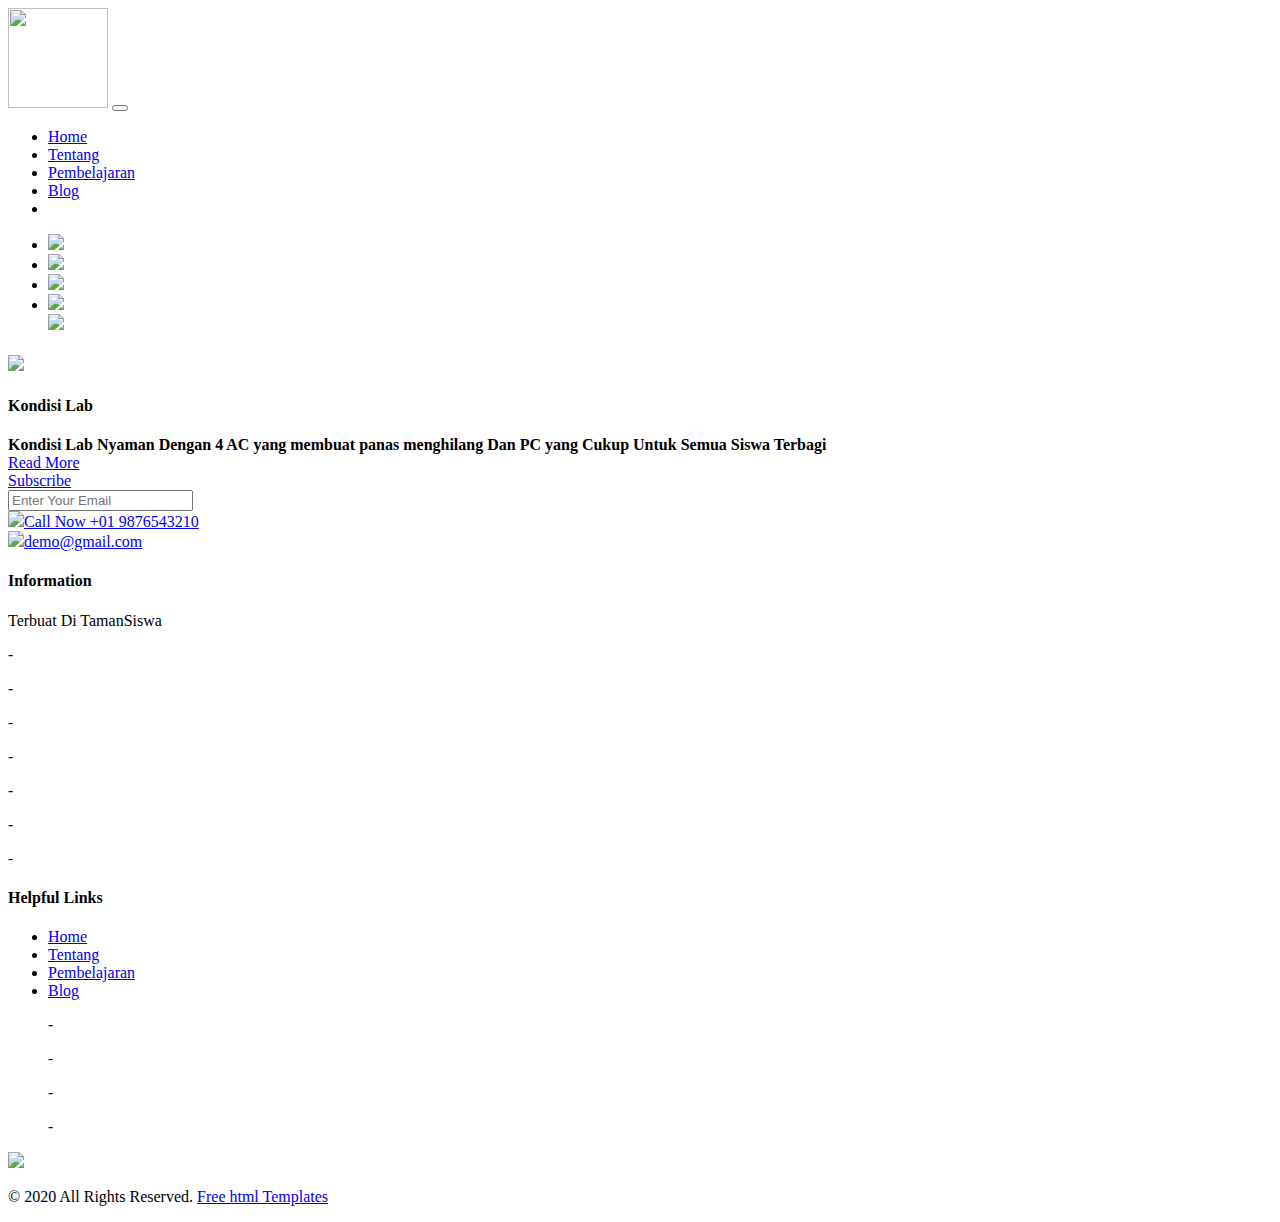
==== blog.html @ 32ee196e "Add files via upload" ====
<!DOCTYPE html>
<html lang="en">
   <head>
      <meta charset="utf-8">
      <meta http-equiv="X-UA-Compatible" content="IE=edge">
      <meta name="viewport" content="width=device-width, initial-scale=1">
      <!-- mobile metas -->
      <meta name="viewport" content="width=device-width, initial-scale=1">
      <meta name="viewport" content="initial-scale=1, maximum-scale=1">
      <!-- site metas -->
      <title>Blog</title>
      <meta name="keywords" content="">
      <meta name="description" content="">
      <meta name="author" content="">
      <!-- owl carousel style -->
      <link rel="stylesheet" type="text/css" href="https://cdnjs.cloudflare.com/ajax/libs/OwlCarousel2/2.0.0-beta.2.4/assets/owl.carousel.min.css" />
      <!-- bootstrap css -->
      <link rel="stylesheet" type="text/css" href="css/bootstrap.min.css">
      <!-- style css -->
      <link rel="stylesheet" type="text/css" href="css/style2.css">
      <!-- Responsive-->
      <link rel="stylesheet" href="css/responsive.css">
      <!-- fevicon -->
      <link rel="icon" href="images/fevicon.png" type="image/gif" />
      <!-- Scrollbar Custom CSS -->
      <link rel="stylesheet" href="css/jquery.mCustomScrollbar.min.css">
      <!-- Tweaks for older IEs-->
      <link rel="stylesheet" href="https://netdna.bootstrapcdn.com/font-awesome/4.0.3/css/font-awesome.css">
      <!-- fonts -->
      <link href="https://fonts.googleapis.com/css?family=Open+Sans:400,700|Poppins:400,700&display=swap" rel="stylesheet">
      <!-- owl stylesheets --> 
      <link rel="stylesheet" href="css/owl.carousel.min.css">
      <link rel="stylesheet" href="css/owl.theme.default.min.css">
      <link rel="stylesheet" href="https://cdnjs.cloudflare.com/ajax/libs/fancybox/2.1.5/jquery.fancybox.min.css" media="screen">
   </head>
   <body>
      <!--header section start -->
      <div class="header_section">
         <div class="header_bg">
            <div class="container">
               <nav class="navbar navbar-expand-lg navbar-light bg-light">
                  <a class="logo" href="index.html"><img src="images/d3ccadd29a3ff686fadb982083ff67b1-removebg-preview.png" width="100" height="100"></a>
                  <button class="navbar-toggler" type="button" data-toggle="collapse" data-target="#navbarSupportedContent" aria-controls="navbarSupportedContent" aria-expanded="false" aria-label="Toggle navigation">
                  <span class="navbar-toggler-icon"></span>
                  </button>
                  <div class="collapse navbar-collapse" id="navbarSupportedContent">
                     <ul class="navbar-nav mr-auto">
                        <li class="nav-item active">
                           <a class="nav-link" href="index.html">Home</a>
                        </li>
                        <li class="nav-item">
                           <a class="nav-link" href="about.html">Tentang</a>
                        </li>
                        <li class="nav-item">
                           <a class="nav-link" href="services.html">Pembelajaran</a>
                        </li>
                        <li class="nav-item">
                           <a class="nav-link" href="blog.html">Blog</a>
                        </li>
                        <li class="nav-item">
                           <a class="nav-link" href="contact.html"></a>
                        </li>
                     </ul>
                     <div class="call_section">
                        <ul>
                           <li><a href="#"><img src="images/fb-icon.png"></a></li>
                           <li><a href="#"><img src="images/twitter-icon.png"></a></li>
                           <li><a href="#"><img src="images/linkedin-icon.png"></a></li>
                           <li><a href="#"><img src="images/instagram-icon.png"></a></li>
                           <div class="donate_bt"><a href="#"><img src="images/search-icon.png"></a></div>
                        </ul>
                     </div>
                  </div>
               </nav>
            </div>
         </div>
      </div>
      <!--header section end -->
      <!-- blog section start -->
      <div class="blog_section layout_padding">
         <div class="container">
            <h1 class="news_taital"></h1>
            <center><b class="news_text"></b></center>
            <div class="blog_section_2">
               <div class="row">
                  <div class="col-md-6">
                     <img src="images/WhatsApp Image 2023-11-02 at 09.23.21 (1).jpeg" class="image_7" style="width:100%">
                  </div>
                  <div class="col-md-6">
                     <div class="news_taital_box">
                        <h4 class="classes_text">Kondisi Lab</h4>
                        <b class="ipsum_text">Kondisi Lab Nyaman Dengan 4 AC yang membuat panas menghilang</b>
                        <b class="ipsum_text">Dan PC yang Cukup Untuk Semua Siswa Terbagi</b>
                     </div>
                  </div>
               </div>
            </div>
            <div class="read_bt"><a href="#">Read More</a></div>
         </div>
      </div>
      <!-- blog section end -->
      <!-- footer section start -->
      <div class="footer_section layout_padding">
         <div class="container">
            <div class="subscribe_bt"><a href="#">Subscribe</a></div>
            <input type="text" class="email_text" placeholder="Enter Your Email" name="Enter Your Email">
            <div class="footer_section_2">
               <div class="row">
                  <div class="col-lg-3 col-md-6 margin_top">
                     <div class="call_text"><a href="#"><img src="images/call-icon1.png"><span class="padding_left_15">Call Now +01 9876543210</span></a></div>
                     <div class="call_text"><a href="#"><img src="images/mail-icon1.png"><span class="padding_left_15">demo@gmail.com</span></a></div>
                  </div>
                  <div class="col-lg-3 col-md-6">
                     <div class="information_main">
                        <h4 class="information_text">Information</h4>
                        <p class="many_text">Terbuat Di TamanSiswa</p>
                        <p>-</p>
                        <p>-</p>
                        <p>-</p>
                        <p>-</p>
                        <p>-</p>
                        <p>-</p>
                        <p>-</p>
                     </div>
                  </div>
                  <div class="col-lg-3 col-md-6">
                     <div class="information_main">
                        <h4 class="information_text">Helpful Links</h4>
                        <div class="footer_menu">
                           <ul>
                              <li><a href="index.html">Home</a></li>
                              <li><a href="about.html">Tentang</a></li>
                              <li><a href="services.html">Pembelajaran</a></li>
                              <li><a href="blog.html">Blog</a></li>
                              <p>-</p>
                              <p>-</p>
                              <p>-</p>
                              <p>-</p>
                           </ul>
                        </div>
                     </div>
                  </div>
                  <div class="col-lg-3 col-md-6">
                     <div class="information_main">
                        <div class="footer_logo"><a href="index.html"><img src="images/d3ccadd29a3ff686fadb982083ff67b1-removebg-preview.png"></a></div>
                     </div>
                  </div>
               </div>
            </div>
         </div>
      </div>
      <!-- footer section end -->
      <!-- copyright section start -->
      <div class="copyright_section">
         <div class="container">
            <p class="copyright_text">© 2020 All Rights Reserved. <a href="https://html.design">Free html  Templates</a></p>
         </div>
      </div>
      <!-- copyright section end -->
      <!-- Javascript files-->
      <script src="js/jquery.min.js"></script>
      <script src="js/popper.min.js"></script>
      <script src="js/bootstrap.bundle.min.js"></script>
      <script src="js/jquery-3.0.0.min.js"></script>
      <script src="js/plugin.js"></script>
      <!-- sidebar -->
      <script src="js/jquery.mCustomScrollbar.concat.min.js"></script>
      <script src="js/custom.js"></script>
      <!-- javascript --> 
      <script src="js/owl.carousel.js"></script>
      <script src="https:cdnjs.cloudflare.com/ajax/libs/fancybox/2.1.5/jquery.fancybox.min.js"></script>
   </body>
</html>
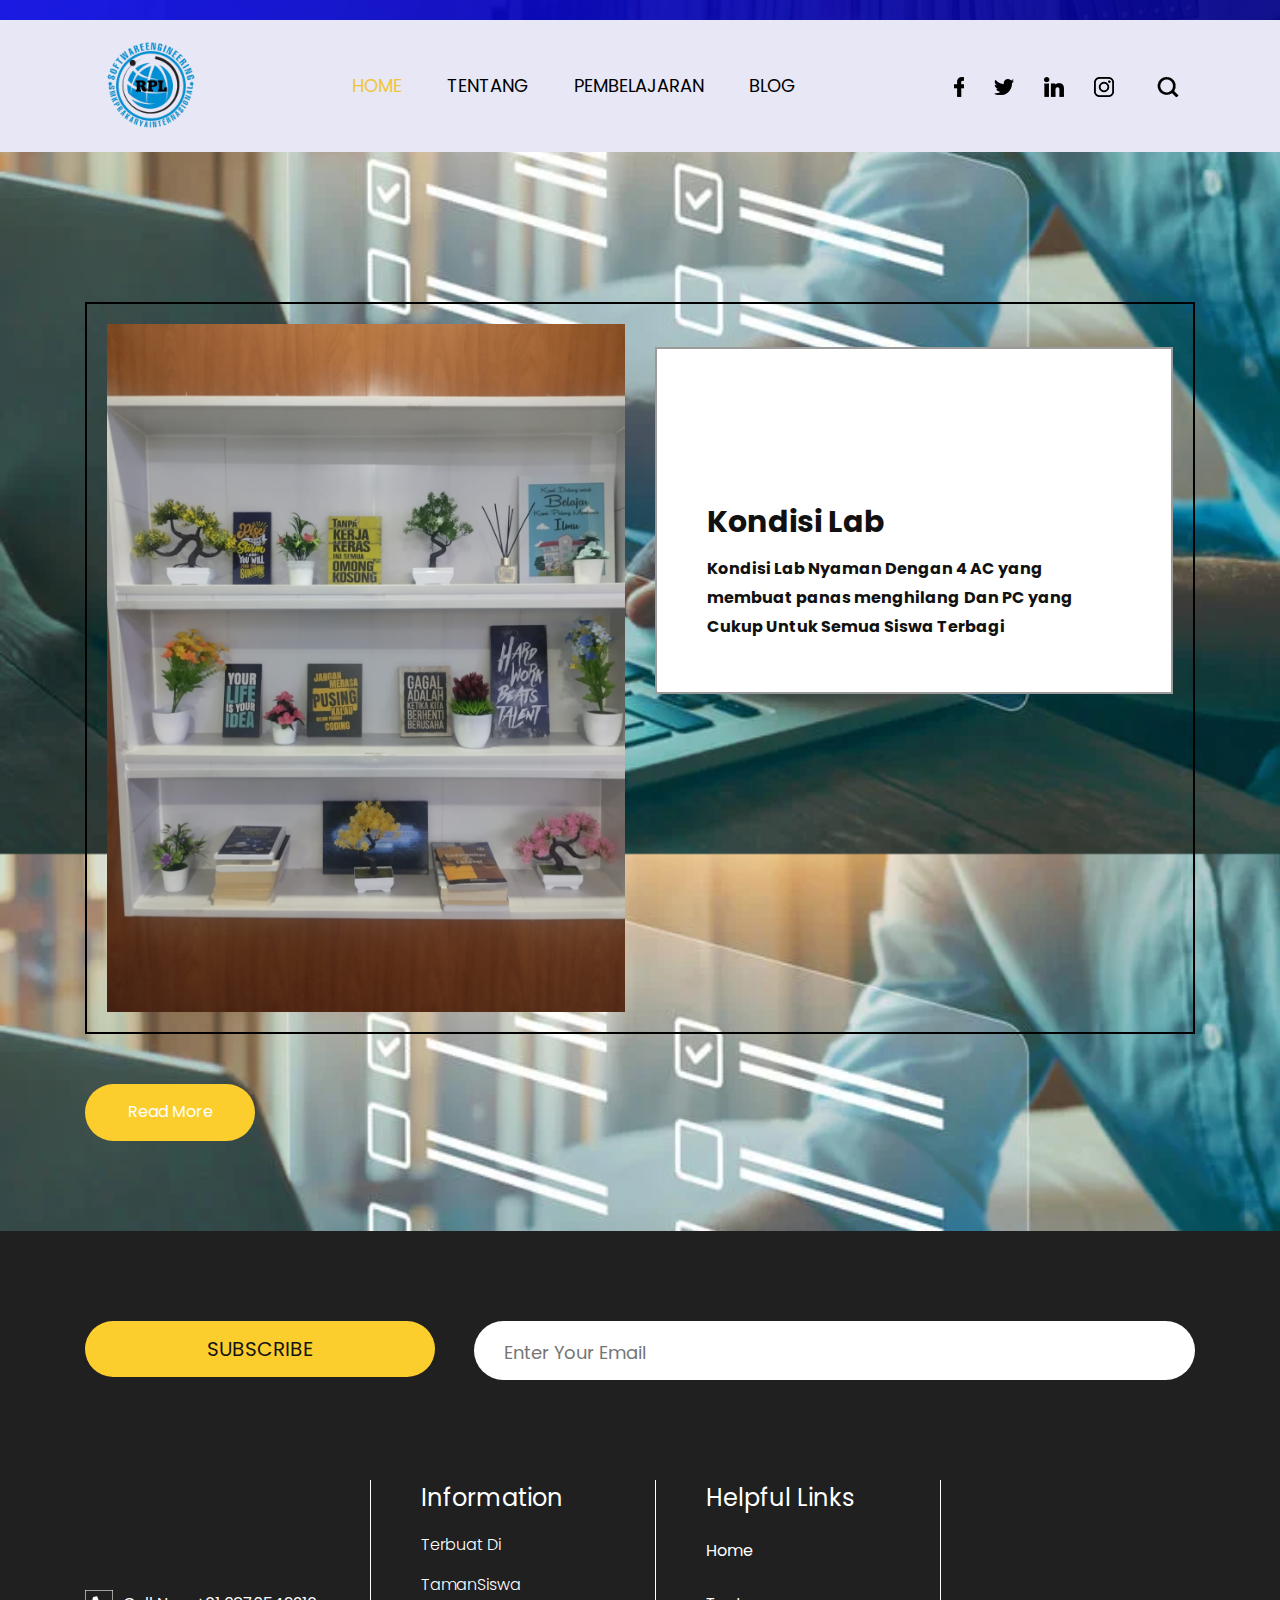
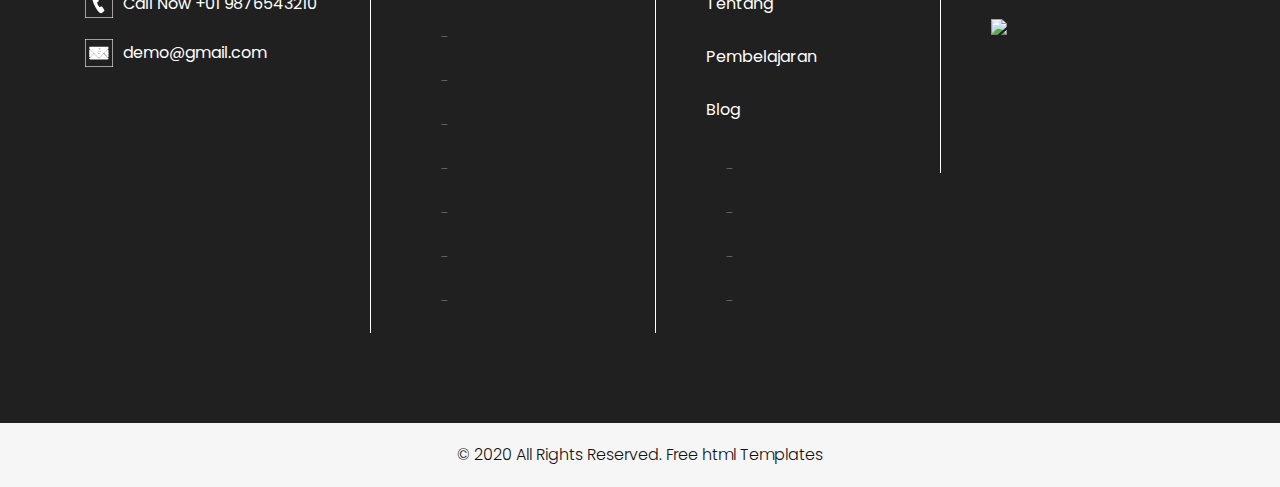
==== commit e5b47f19: "blog.html" ====
--- a/blog.html
+++ b/blog.html
@@ -15,22 +15,22 @@
       <!-- owl carousel style -->
       <link rel="stylesheet" type="text/css" href="https://cdnjs.cloudflare.com/ajax/libs/OwlCarousel2/2.0.0-beta.2.4/assets/owl.carousel.min.css" />
       <!-- bootstrap css -->
-      <link rel="stylesheet" type="text/css" href="css/bootstrap.min.css">
+      <link rel="stylesheet" type="text/css" href="bootstrap.min.css">
       <!-- style css -->
-      <link rel="stylesheet" type="text/css" href="css/style2.css">
+      <link rel="stylesheet" type="text/css" href="style2.css">
       <!-- Responsive-->
-      <link rel="stylesheet" href="css/responsive.css">
+      <link rel="stylesheet" href="responsive.css">
       <!-- fevicon -->
-      <link rel="icon" href="images/fevicon.png" type="image/gif" />
+      <link rel="icon" href="fevicon.png" type="image/gif" />
       <!-- Scrollbar Custom CSS -->
-      <link rel="stylesheet" href="css/jquery.mCustomScrollbar.min.css">
+      <link rel="stylesheet" href="jquery.mCustomScrollbar.min.css">
       <!-- Tweaks for older IEs-->
       <link rel="stylesheet" href="https://netdna.bootstrapcdn.com/font-awesome/4.0.3/css/font-awesome.css">
       <!-- fonts -->
       <link href="https://fonts.googleapis.com/css?family=Open+Sans:400,700|Poppins:400,700&display=swap" rel="stylesheet">
       <!-- owl stylesheets --> 
-      <link rel="stylesheet" href="css/owl.carousel.min.css">
-      <link rel="stylesheet" href="css/owl.theme.default.min.css">
+      <link rel="stylesheet" href="owl.carousel.min.css">
+      <link rel="stylesheet" href="owl.theme.default.min.css">
       <link rel="stylesheet" href="https://cdnjs.cloudflare.com/ajax/libs/fancybox/2.1.5/jquery.fancybox.min.css" media="screen">
    </head>
    <body>
@@ -39,7 +39,7 @@
          <div class="header_bg">
             <div class="container">
                <nav class="navbar navbar-expand-lg navbar-light bg-light">
-                  <a class="logo" href="index.html"><img src="images/d3ccadd29a3ff686fadb982083ff67b1-removebg-preview.png" width="100" height="100"></a>
+                  <a class="logo" href="index.html"><img src="d3ccadd29a3ff686fadb982083ff67b1-removebg-preview.png" width="100" height="100"></a>
                   <button class="navbar-toggler" type="button" data-toggle="collapse" data-target="#navbarSupportedContent" aria-controls="navbarSupportedContent" aria-expanded="false" aria-label="Toggle navigation">
                   <span class="navbar-toggler-icon"></span>
                   </button>
@@ -63,11 +63,11 @@
                      </ul>
                      <div class="call_section">
                         <ul>
-                           <li><a href="#"><img src="images/fb-icon.png"></a></li>
-                           <li><a href="#"><img src="images/twitter-icon.png"></a></li>
-                           <li><a href="#"><img src="images/linkedin-icon.png"></a></li>
-                           <li><a href="#"><img src="images/instagram-icon.png"></a></li>
-                           <div class="donate_bt"><a href="#"><img src="images/search-icon.png"></a></div>
+                           <li><a href="#"><img src="fb-icon.png"></a></li>
+                           <li><a href="#"><img src="twitter-icon.png"></a></li>
+                           <li><a href="#"><img src="linkedin-icon.png"></a></li>
+                           <li><a href="#"><img src="instagram-icon.png"></a></li>
+                           <div class="donate_bt"><a href="#"><img src="search-icon.png"></a></div>
                         </ul>
                      </div>
                   </div>
@@ -84,7 +84,7 @@
             <div class="blog_section_2">
                <div class="row">
                   <div class="col-md-6">
-                     <img src="images/WhatsApp Image 2023-11-02 at 09.23.21 (1).jpeg" class="image_7" style="width:100%">
+                     <img src="WhatsApp Image 2023-11-02 at 09.23.21 (1).jpeg" class="image_7" style="width:100%">
                   </div>
                   <div class="col-md-6">
                      <div class="news_taital_box">
@@ -107,8 +107,8 @@
             <div class="footer_section_2">
                <div class="row">
                   <div class="col-lg-3 col-md-6 margin_top">
-                     <div class="call_text"><a href="#"><img src="images/call-icon1.png"><span class="padding_left_15">Call Now +01 9876543210</span></a></div>
-                     <div class="call_text"><a href="#"><img src="images/mail-icon1.png"><span class="padding_left_15">demo@gmail.com</span></a></div>
+                     <div class="call_text"><a href="#"><img src="call-icon1.png"><span class="padding_left_15">Call Now +01 9876543210</span></a></div>
+                     <div class="call_text"><a href="#"><img src="mail-icon1.png"><span class="padding_left_15">demo@gmail.com</span></a></div>
                   </div>
                   <div class="col-lg-3 col-md-6">
                      <div class="information_main">
@@ -158,16 +158,16 @@
       </div>
       <!-- copyright section end -->
       <!-- Javascript files-->
-      <script src="js/jquery.min.js"></script>
-      <script src="js/popper.min.js"></script>
-      <script src="js/bootstrap.bundle.min.js"></script>
-      <script src="js/jquery-3.0.0.min.js"></script>
-      <script src="js/plugin.js"></script>
+      <script src="jquery.min.js"></script>
+      <script src="popper.min.js"></script>
+      <script src="bootstrap.bundle.min.js"></script>
+      <script src="jquery-3.0.0.min.js"></script>
+      <script src="plugin.js"></script>
       <!-- sidebar -->
-      <script src="js/jquery.mCustomScrollbar.concat.min.js"></script>
-      <script src="js/custom.js"></script>
+      <script src="jquery.mCustomScrollbar.concat.min.js"></script>
+      <script src="custom.js"></script>
       <!-- javascript --> 
-      <script src="js/owl.carousel.js"></script>
+      <script src="owl.carousel.js"></script>
       <script src="https:cdnjs.cloudflare.com/ajax/libs/fancybox/2.1.5/jquery.fancybox.min.js"></script>
    </body>
 </html>
--- a/style2.css
+++ b/style2.css
@@ -0,0 +1,1053 @@
+
+
+/*--------------------------------------------------------------------- File Name: style.css ---------------------------------------------------------------------*/
+
+
+/*--------------------------------------------------------------------- import Fonts ---------------------------------------------------------------------*/
+
+@import url('https://fonts.googleapis.com/css?family=Rajdhani:300,400,500,600,700');
+@import url('https://fonts.googleapis.com/css?family=Poppins:100,100i,200,200i,300,300i,400,400i,500,500i,600,600i,700,700i,800,800i,900,900i');
+@font-face {
+    font-family: "Righteous";
+    src: url("../fonts/Poppins-Black.ttf");
+    src: url("../fonts/Poppins.ttf");
+}
+
+
+/*****---------------------------------------- 1) font-family: 'Rajdhani', sans-serif;
+2) font-family: 'Poppins', sans-serif;
+----------------------------------------*****/
+
+
+/*--------------------------------------------------------------------- import Files ---------------------------------------------------------------------*/
+
+@import url(animate.min.css);
+@import url(normalize.css);
+@import url(icomoon.css);
+@import url(css/font-awesome.min.css);
+@import url(meanmenu.css);
+@import url(owl.carousel.min.css);
+@import url(swiper.min.css);
+@import url(slick.css);
+@import url(jquery.fancybox.min.css);
+@import url(jquery-ui.css);
+@import url(nice-select.css);
+
+/*--------------------------------------------------------------------- skeleton ---------------------------------------------------------------------*/
+
+* {
+    box-sizing: border-box !important;
+    transition: ease all 0.5s;
+}
+
+html {
+    scroll-behavior: smooth;
+}
+
+body {
+    color: #666666;
+    font-size: 14px;
+    font-family: 'Poppins', sans-serif;
+    line-height: 1.80857;
+    font-weight: normal;
+    overflow-x: hidden;
+    background-image: url(rpl-assessment-process.webp);
+    background-size: contain;
+}
+
+a {
+    color: #1f1f1f;
+    text-decoration: none !important;
+    outline: none !important;
+    -webkit-transition: all .3s ease-in-out;
+    -moz-transition: all .3s ease-in-out;
+    -ms-transition: all .3s ease-in-out;
+    -o-transition: all .3s ease-in-out;
+    transition: all .3s ease-in-out;
+}
+
+h1,
+h2,
+h3,
+h4,
+h5,
+h6 {
+    letter-spacing: 0;
+    font-weight: normal;
+    position: relative;
+    padding: 0 0 10px 0;
+    font-weight: normal;
+    line-height: normal;
+    color: #111111;
+    margin: 0
+}
+
+h1 {
+    font-size: 24px
+}
+
+h2 {
+    font-size: 22px
+}
+
+h3 {
+    font-size: 18px
+}
+
+h4 {
+    font-size: 16px
+}
+
+h5 {
+    font-size: 14px
+}
+
+h6 {
+    font-size: 13px
+}
+
+*,
+*::after,
+*::before {
+    -webkit-box-sizing: border-box;
+    -moz-box-sizing: border-box;
+    box-sizing: border-box;
+}
+
+h1 a,
+h2 a,
+h3 a,
+h4 a,
+h5 a,
+h6 a {
+    color: #212121;
+    text-decoration: none!important;
+    opacity: 1
+}
+
+button:focus {
+    outline: none;
+}
+
+ul,
+li,
+ol {
+    margin: 0px;
+    padding: 0px;
+    list-style: none;
+}
+
+p {
+    margin: 20px;
+    font-weight: 300;
+    font-size: 15px;
+    line-height: 24px;
+}
+
+a {
+    color: #222222;
+    text-decoration: none;
+    outline: none !important;
+}
+
+a,
+.btn {
+    text-decoration: none !important;
+    outline: none !important;
+    -webkit-transition: all .3s ease-in-out;
+    -moz-transition: all .3s ease-in-out;
+    -ms-transition: all .3s ease-in-out;
+    -o-transition: all .3s ease-in-out;
+    transition: all .3s ease-in-out;
+}
+
+img {
+    max-width: 100%;
+    height: auto;
+}
+
+:focus {
+    outline: 0;
+}
+
+.paddind_bottom_0 {
+    padding-bottom: 0 !important;
+}
+
+.btn-custom {
+    margin-top: 20px;
+    background-color: transparent !important;
+    border: 2px solid #ddd;
+    padding: 12px 40px;
+    font-size: 16px;
+}
+
+.lead {
+    font-size: 18px;
+    line-height: 30px;
+    color: #767676;
+    margin: 0;
+    padding: 0;
+}
+
+.form-control:focus {
+    border-color: #ffffff !important;
+    box-shadow: 0 0 0 .2rem rgba(255, 255, 255, .25);
+}
+
+.navbar-form input {
+    border: none !important;
+}
+
+.badge {
+    font-weight: 500;
+}
+
+blockquote {
+    margin: 20px 0 20px;
+    padding: 30px;
+}
+
+button {
+    border: 0;
+    margin: 0;
+    padding: 0;
+    cursor: pointer;
+}
+
+.full {
+    float: left;
+    width: 100%;
+}
+
+.layout_padding {
+    padding-top: 90px;
+    padding-bottom: 0px;
+}
+
+.padding_0 {
+    padding: 0px;
+}
+
+/* header section start */
+
+.logo {
+    width: 20%;
+}
+.header_section {
+    width: 100%;
+    float: left;
+    background-image: url(banner-bg.png);
+    height: auto;
+    background-size: 100%;
+    background-repeat: no-repeat;
+    padding-top: 20px;
+}
+
+.header_bg{
+    background-color: #e7e7f6;
+}
+.bg-light {
+    background-color: transparent !important;
+}
+
+.navbar {
+    padding: 1rem 1rem;
+}
+
+.navbar-expand-lg .navbar-nav .nav-link {
+    padding-right: 10px;
+    padding-left: 35px;
+    font-size: 18px;
+    color: #000;
+    text-transform: uppercase;
+}
+
+.navbar-light .navbar-nav .active>.nav-link,
+.navbar-light .navbar-nav .nav-link.active,
+.navbar-light .navbar-nav .nav-link.show,
+.navbar-light .navbar-nav .show>.nav-link {
+    color: #eec53d;
+}
+
+.navbar-light .navbar-nav .nav-link:focus,
+.navbar-light .navbar-nav .nav-link:hover {
+    color: #eec53d;
+}
+
+.call_section {
+    float: left;
+}
+
+.call_section ul {
+    margin: 0px;
+    padding: 0px;
+}
+
+.call_section li {
+    float: left;
+    font-size: 18px;
+    padding: 5px 15px;
+    color: #000;
+}
+
+.call_section li a {
+    color: #000;
+}
+
+.padding_left_15 {
+    padding-left: 10px;
+}
+
+.donate_bt {
+    width: 50px;
+    float: left;
+    font-size: 18px;
+    padding: 5px 0px;
+    color: #fff;
+    text-align: right;
+}
+
+.donate_bt a {
+    color: #fff;
+}
+
+/* header section end */
+
+/* banner section start */
+
+.banner_section {
+    width: 100%;
+    float: left;
+}
+
+.banner_taital_main {
+    width: 100%;
+    float: left;
+}
+
+.banner_taital {
+    width: 100%;
+    float: left;
+    font-size: 50px;
+    color: #f7f7fd;
+    font-weight: bold;
+}
+.banner_text {
+    width: 100%;
+    float: left;
+    font-size: 16px;
+    color: #f7f7fd;
+    margin: 0px;
+}
+
+.btn_main {
+    width: 100%;
+    float: left;
+    padding-top: 40px;
+}
+
+.about_bt {
+    width: 170px;
+    float: left;
+}
+
+.about_bt a {
+    width: 100%;
+    float: left;
+    font-size: 18px;
+    color: #030101;
+    background-color: #ffffff;
+    text-align: center;
+    padding: 10px 0px;
+    border-radius: 40px;
+}
+
+.about_bt a:hover {
+    color: #000;
+    background-color: #fcce2d;
+}
+.about_bt.active a {
+    color: #000;
+    background-color: #fcce2d;
+}
+
+.quote_bt {
+    width: 170px;
+    float: left;
+    margin-left: 15px;
+}
+
+.quote_bt a {
+    width: 100%;
+    float: left;
+    font-size: 18px;
+    color: #ffffff;
+    background-color: #191919;
+    text-align: center;
+    padding: 10px 0px;
+    border-radius: 40px;
+}
+
+.quote_bt a:hover {
+    color: #030101;
+    background-color: #fcce2d;
+}
+
+#my_slider a.carousel-control-prev {
+    position: absolute;
+    left: 20px;
+    top: 20%;
+    background-color: #fff;
+    color: #000;
+}
+
+#my_slider a.carousel-control-next {
+    position: absolute;
+    right: 20px;
+    top: 20%;
+}
+#my_slider .carousel-control-prev,
+#my_slider .carousel-control-next {
+    width: 65px;
+    height: 65px;
+    background: #fff;
+    opacity: 1;
+    font-size: 30px;
+    color: #000;
+    border-radius: 100%;
+}
+
+#my_slider .carousel-control-prev:hover,
+#my_slider .carousel-control-next:hover,
+#my_slider .carousel-control-prev:focus,
+#my_slider .carousel-control-next:focus {
+    background: #fff;
+    color: #000;
+}
+
+
+/* banner section end */
+
+
+
+/* services section start */
+
+.services_section {
+    width: 100%;
+    float: left;
+}
+.services_section_2 {
+    width: 100%;
+    float: left;
+}
+.services_taital{
+    width: 100%;
+    float: left;
+    font-size: 40px;
+    color: #170e09;
+    text-align: center;
+    font-weight: bold;
+}
+.services_taital::after {
+    content: '';
+    position: relative;
+    width: 40px;
+    height: 17px;
+    background-color: #fcce2d;
+    left: 0px;
+    right: 0px;
+    margin: 0 auto;
+    display: block;
+    border-radius: 10px;
+}
+
+
+.gallery_main {
+    width: 100%;
+    float: left;
+}
+
+.image_main {
+    width: 100%;
+    position: relative;
+    margin-top: 30px;
+}
+
+.image_8 {
+    opacity: 1;
+    display: block;
+    width: 100%;
+    height: auto;
+    transition: .5s ease;
+    backface-visibility: hidden;
+}
+
+.text_main {
+    transition: .5s ease;
+    opacity: 0;
+    position: absolute;
+    top: 50%;
+    left: 50%;
+    transform: translate(-50%, -50%);
+    -ms-transform: translate(-50%, -50%);
+    text-align: center;
+    z-index: 5;
+}
+
+.image_main:hover .image_8 {
+    opacity: 0px;
+}
+
+.image_main:hover .text_main {
+    opacity: 5;
+}
+.image_main:hover .seemore_text {
+    color: #ffffff;
+}
+
+.seemore_text {
+    width: 100%;
+    float: left;
+    text-align: center;
+    font-size: 20px;
+    color: #ffffff;
+    font-weight: 500;
+}
+
+.image_main::after {
+    content: '';
+    position: absolute;
+    width: 100%;
+    height: 100%;
+    background-color: rgba(0, 0, 0, 0.6);
+    left: 0px;
+    right: 0px;
+    margin: 0 auto;
+    top: 0px;
+    display: none;
+}
+
+.image_main:hover::after {
+    content: '';
+    position: absolute;
+    width: 100%;
+    height: 100%;
+    background-color: rgba(0, 0, 0, 0.6);
+    left: 0px;
+    right: 0px;
+    margin: 0 auto;
+    top: 0px;
+    display: block;
+}
+
+/* services section end */
+
+/* news section start */
+
+.news_section{
+    width: 100%;
+    float: left;
+}
+
+.news_taital{
+    width: 100%;
+    font-size: 40px;
+    font-weight: bold;
+    text-align: center;
+    color: #1d1d1d;
+}
+.news_text{
+    width: 100%;
+    font-size: 16px;
+    text-align: center;
+    margin: 0px;
+    color: #0e0e0e;
+    font-family: 'Open Sans', sans-serif;
+}
+
+.news_section_2{
+    width: 100%;
+    float: left;
+    padding-top: 90px;
+}
+
+.news_taital_box {
+    width: 100%;
+    background-color: white;
+    border: 2px solid #9a9a9a;
+    padding: 50px;
+    margin-top: 23px;
+}
+
+.date_text{
+    width: 100%;
+    font-size: 14px;
+    color: #a6a6a6;
+    margin: 0px;
+}
+
+.make_text {
+    width: 100%;
+    font-size: 22px;
+    color: #131313;
+    padding-top: 10px;
+    font-weight: 600;
+}
+
+.lorem_text{
+    width: 100%;
+    font-size: 16px;
+    color: #7d7d7d;
+    margin: 0px;
+}
+
+.post_text {
+    width: 100%;
+    font-size: 14px;
+    color: #b4b4b4;
+    margin: 0px;
+    padding-top: 15px;
+    position: relative;
+}
+.plus_text {
+    width: 50px;
+    height: 50px;
+    background-color: #fcce2d;
+    color: #ffffff;
+    font-size: 24px;
+    display: flex;
+    justify-content: center;
+    align-items: center;
+    text-align: center;
+    border-radius: 100%;
+    padding: 28px;
+    position: absolute;
+    bottom: 150px;
+    left: -10px;
+}
+
+
+.image_6{
+    width: 100%;
+    float: left;
+}
+
+/* news section end */
+
+/* blog section start */
+
+.blog_section {
+    width: 100%;
+    float: left;
+    padding-bottom: 90px;
+}
+
+.blog_section_2{
+    width: 100%;
+    border: 2px solid #000;
+    padding: 20px;
+    margin-top: 50px;
+}
+
+.classes_text {
+    width: 100%;
+    font-size: 30px;
+    color: #111111;
+    padding-top: 10px;
+    font-weight: bold;
+    padding-top: 100px;
+}
+
+.ipsum_text{
+    width: 100%;
+    font-size: 16px;
+    color: #111111;
+    margin: 0px;
+}
+
+.image_7{
+    width: 100%;
+}
+
+.read_bt{
+    width: 170px;
+    float: left;
+    margin-top: 50px;
+}
+.read_bt a {
+    width: 100%;
+    float: left;
+    font-size: 16px;
+    color: #ffffff;
+    background-color: #fcce2d;
+    text-align: center;
+    padding: 14px;
+    border-radius: 40px;
+}
+.read_bt a:hover{
+    color: #ffffff;
+    background-color: #000;
+}
+
+/* client section start */
+
+.client_section{
+    width: 100%;
+    float: left;
+    background-color: #111111;
+    height: auto;
+    padding: 90px;
+}
+
+.client_taital{
+    width: 100%;
+    font-size: 40px;
+    font-weight: bold;
+    text-align: center;
+    color: #ffffff;
+}
+
+.client_taital::after {
+    content: '';
+    position: relative;
+    width: 150px;
+    height: 2px;
+    background-color: #f7f6f6;
+    left: 0px;
+    right: 0px;
+    margin: 0 auto;
+    display: block;
+}
+
+.client_section_2 {
+    width: 80%;
+    margin: 0 auto;
+    padding: 10px;
+    margin-top: 30px;
+    display: flex;
+}
+
+.client_left{
+    width: 30%;
+    padding: 50px 0px 0px 40px;
+}
+
+.client_right {
+    width: 70%;
+    padding: 110px 0px 0px 40px;
+}
+
+.client_img {
+    width: 100%;
+}
+.client_text {
+    width: 100%;
+    float: left;
+    font-size: 16px;
+    color: #ffffff;
+    margin: 0px;
+    padding-top: 20px;
+    font-family: 'Open Sans', sans-serif;
+}
+.client_name {
+    width: 100%;
+    float: left;
+    font-size: 30px;
+    color: #ffffff;
+    padding-top: 20px;
+}
+
+
+
+
+
+
+
+
+
+
+
+#main_slider a.carousel-control-prev {
+    position: absolute;
+    left: 0px;
+    top: 60%;
+}
+
+#main_slider a.carousel-control-next {
+    position: absolute;
+    right: 0px;
+    top: 60%;
+}
+
+#main_slider .carousel-control-prev,
+#main_slider .carousel-control-next {
+    width: 65px;
+    height: 65px;
+    background: #ffffff;
+    opacity: 1;
+    font-size: 30px;
+    color: #000;
+    border-radius: 100%;
+}
+
+#main_slider .carousel-control-prev:hover,
+#main_slider .carousel-control-next:hover,
+#main_slider .carousel-control-prev:focus,
+#main_slider .carousel-control-next:focus {
+    background: #fcce2d;
+    color: #fff;
+}
+
+/* client section end */
+
+
+/* newsletter section start */
+
+.newsletter_section{
+    width: 100%;
+    float: left;
+}
+
+.newsletter_main{
+    width: 100%;
+    display: flex;
+}
+
+.newsletter_taital {
+    width: 100%;
+    float: left;
+    font-size: 40px;
+    color: #111111;
+    font-weight: bold;
+    padding: 0px;
+}
+
+.get_quote_bt {
+    width: 370px;
+    float: right;
+    margin-top: 30px;
+}
+.get_quote_bt a {
+    width: 100%;
+    float: left;
+    font-size: 16px;
+    color: #ffffff;
+    background-color: #111111;
+    text-align: center;
+    padding: 14px;
+    border-radius: 40px;
+}
+.get_quote_bt a:hover {
+    color: #ffffff;
+    background-color: #fcce2d;
+}
+.dolor_text{
+    width: 100%;
+    float: left;
+    font-size: 16px;
+    color: #2c2c2c;
+    margin: 0px;
+    padding-top: 20px;
+    font-family: 'Open Sans', sans-serif;
+}
+
+/* newsletter section end */
+
+/* contact section start */
+
+.contact_section {
+    width: 100%;
+    float: left;
+}
+
+.contact_img {
+    width: 100%;
+    float: left;
+    background-image: url(../images/1282982.jpg);
+    height: 518.5px;
+    background-size: 100%;
+    padding: 100px 100px;
+}
+
+.padding_left0{
+    padding-left: 0px;
+}
+
+.contact_taital {
+    width: 37%;
+    float: right;
+    font-size: 40px;
+    color: #fff;
+    font-weight: bold;
+    text-align: center;
+    margin-right: 60px;
+}
+
+.map_main {
+    width: 100%;
+    float: left;
+    padding-top: 80px;
+}
+
+/* contact section end */
+
+/* footer section start */
+
+.footer_section {
+    width: 100%;
+    float: left;
+    background-color: #202020;
+    height: auto;
+    padding-bottom: 90px;
+}
+
+.mail_section {
+    width: 100%;
+    float: left;
+}
+
+.email_text {
+    width: 65%;
+    float: right;
+    font-size: 18px;
+    color: #363636;
+    background-color: #ffffff !important;
+    border: 0px;
+    padding: 16px 20px 10px 30px;
+    height: auto;
+    border-radius: 40px;
+}
+
+
+.subscribe_bt {
+    width: 350px;
+    float: left;
+}
+
+.subscribe_bt a {
+    width: 100%;
+    float: left;
+    font-size: 20px;
+    color: #151515;
+    text-align: center;
+    background-color: #fcce2d;
+    padding: 10px 0px;
+    text-transform: uppercase;
+    border-radius: 40px;
+}
+.subscribe_bt a:hover {
+    color: #000;
+    background-color: #ffffff;
+}
+
+
+.margin_top{
+    margin-top: 90px;
+}
+
+.call_text {
+    width: 100%;
+    float: left;
+    font-size: 16px;
+    color: #ffffff;
+    padding-top: 20px;
+}
+
+.call_text a {
+    color: #ffffff;
+}
+.call_text a:hover {
+    color: #fcce2d;
+}
+
+
+.footer_section_2 {
+    width: 100%;
+    float: left;
+    margin-top: 100px;
+}
+
+.footer_logo {
+    width: 100%;
+    float: left;
+    padding: 134px 0px;
+}
+
+.footer_menu {
+    width: 100%;
+    float: left;
+}
+
+.footer_menu ul {
+    margin: 0px;
+    padding: 0px;
+}
+
+.footer_menu li {
+    font-size: 16px;
+    color: #ffffff;
+    padding: 12px 0px;
+}
+
+.footer_menu li a{
+    color: #ffffff;
+}
+.footer_menu li a:hover{
+    color: #fcce2d;
+}
+
+.information_text {
+    width: 100%;
+    float: left;
+    font-size: 24px;
+    color: #fff;
+}
+
+.many_text {
+    width: 87%;
+    float: left;
+    font-size: 16px;
+    color: #fff;
+    margin-left: 0px;
+    line-height: 40px;
+    margin-top: 0px;
+}
+
+.information_main {
+    width: 100%;
+    float: left;
+    border-left: 1px solid #ffffff;
+    padding-left: 50px;
+}
+/* footer section end */
+
+
+.copyright_section {
+    width: 100%;
+    float: left;
+    background-color: #f7f6f6;
+    height: auto;
+}
+
+.copyright_text {
+    width: 100%;
+    float: left;
+    font-size: 16px;
+    margin-left: 0px;
+    color: #131313;
+    text-align: center;
+}
+
+.copyright_text a {
+    color: #131313;
+}
+
+.copyright_text a:hover {
+    color: #fcce2d;
+}
+
+.margin_top_90 {
+    margin-top: 90px;
+}
+
--- a/responsive.css
+++ b/responsive.css
@@ -0,0 +1,617 @@
+
+
+/*--------------------------------------------------------------------- File Name: responsive.css ---------------------------------------------------------------------*/
+
+
+/*------------------------------------------------------------------- 991px x 768px ---------------------------------------------------------------------*/
+
+@media only screen and (min-width: 768px) and (max-width: 991px) {
+    .header-search {
+        padding: 15px 0px;
+    }
+}
+
+
+/*------------------------------------------------------------------- 767px x 599px ---------------------------------------------------------------------*/
+
+@media only screen and (min-width: 599px) and (max-width: 767px) {
+    .logo {
+        text-align: center;
+    }
+    .cart-content-right {
+        padding-bottom: 5px;
+    }
+    .mg {
+        margin: 0px 0px;
+    }
+    .menu-area-main {
+        height: 256px;
+        overflow-y: auto;
+    }
+    .megamenu>.row [class*="col-"] {
+        padding: 0px;
+    }
+    .menu-area-main .megamenu .men-cat {
+        padding: 0px 15px;
+    }
+    .menu-area-main .megamenu .women-cat {
+        padding: 0px 15px;
+    }
+    .menu-area-main .megamenu .el-cat {
+        padding: 0px 15px;
+    }
+    .mean-container .mean-nav ul li a.mean-expand {
+        height: 19px;
+    }
+    .category-box.women-box {
+        display: none;
+    }
+    .cart-box {
+        display: inline-block;
+        margin: 0px 30px;
+    }
+    .wish-box {
+        float: none;
+        margin: 0px 30px;
+        display: inline-block;
+    }
+    .menu-add {
+        display: none;
+    }
+    .category-box {
+        display: none;
+    }
+    .mean-container .mean-nav ul li ol {
+        padding: 0px;
+    }
+    .mean-container .mean-nav ul li a {
+        padding: 10px 20px;
+        width: 94.8%;
+    }
+    .mean-container .mean-nav ul li li a {
+        width: 92%;
+        padding: 1em 4%;
+    }
+    .mean-container .mean-nav ul li li li a {
+        width: 100%;
+    }
+    .header-search {
+        padding: 15px 0px;
+    }
+    #collapseFilter.d-md-block {
+        padding: 30px 0px;
+    }
+}
+
+
+/*------------------------------------------------------------------- 599px x 280px ---------------------------------------------------------------------*/
+
+@media only screen and (min-width: 280px) and (max-width: 599px) {
+    .cart-content-right {
+        padding-bottom: 5px;
+    }
+    .megamenu>.row [class*="col-"] {
+        padding: 0px;
+    }
+    .menu-area-main .megamenu .men-cat {
+        padding: 0px 15px;
+    }
+    .menu-area-main .megamenu .women-cat {
+        padding: 0px 15px;
+    }
+    .menu-area-main .megamenu .el-cat {
+        padding: 0px 15px;
+    }
+    .mean-container .mean-nav ul li a {
+        padding: 1em 4%;
+        width: 92%;
+    }
+    .mean-container .mean-nav ul li li a {
+        width: 90%;
+        padding: 1em 5%;
+    }
+    .mean-container .sub-full.megamenu-categories ol li a {
+        padding: 5px 0px;
+        text-transform: capitalize;
+        width: 100%;
+    }
+    .megamenu .sub-full.megamenu-categories .women-box .banner-up-text a {
+        width: auto;
+        border: none;
+        float: none;
+    }
+    .menu-area-main {
+        height: 45px;
+        overflow-y: auto;
+    }
+    .mean-container .mean-nav ul li a.mean-expand {
+        top: 0;
+    }
+}
+
+@media (min-width: 992px) and (max-width: 1199px) {
+    .header_section{
+        background-size: cover;
+    }
+    .logo {
+        width: 21%;
+    }
+    .navbar-expand-lg .navbar-nav .nav-link {
+        padding-left: 10px;
+    }
+    .banner_taital {
+        font-size: 44px;
+    }
+    .about_bt {
+        width: 150px;
+    }
+    .quote_bt {
+        width: 150px;
+    }
+    #my_slider a.carousel-control-prev {
+        left: 400px;
+        top: 70%;
+    }
+    #my_slider a.carousel-control-next {
+        right: 450px;
+        top: 70%;
+    }
+    .news_section{
+        padding-top: 30px;
+    }
+    .news_taital_box {
+        padding: 30px;
+        margin-top: 3px;
+    }
+    .image_6 {
+        height: 285px;
+    }
+    .plus_text{
+        bottom: 120px;
+    }
+    .classes_text {
+        font-size: 26px;
+        padding-top: 65px;
+    }
+    .client_name{
+        padding-top: 110px;
+    }
+    .client_section_2 {
+        width: 100%;
+    }
+    .client_left {
+        padding: 50px 0px 0px 0px;
+    }
+    .client_right {
+        padding: 25px 0px 0px 40px;
+    }
+    #main_slider a.carousel-control-prev {
+        left: -65px;
+        top: 60%;
+    }
+    #main_slider a.carousel-control-next {
+        right: -65px;
+        top: 60%;
+    }
+    .contact_taital {
+        width: 62%;
+        margin: 0 auto;
+        float: initial;
+    }
+    .contact_img {
+        width: 100%;
+        height: 358px;
+        background-size: 100%;
+        padding: 50px 60px;
+    }
+
+    .map_main {
+        padding-top: 50px;
+    }
+
+    .email_text {
+        width: 60%;
+    }
+    .margin_top {
+        margin-top: 60px;
+    }
+    .footer_section_2{
+        margin-top: 50px;
+    }
+
+    .footer_menu li{
+        padding: 6px 0px;
+    }
+    .footer_logo {
+        padding: 112px 0px;
+    }
+    .many_text {
+    width: 100%;
+    margin-left: 0px;
+    line-height: 30px;
+}
+.call_text{
+    font-size: 14px;
+}
+
+
+}
+
+@media (min-width: 768px) and (max-width: 991px) {
+    .header_section{
+        background-size: cover;
+    }
+    .logo {
+        width: 40%;
+    }
+    .banner_taital {
+        font-size: 33px;
+    }
+    .about_bt {
+        width: 150px;
+    }
+    .quote_bt {
+        width: 150px;
+    }
+    #my_slider a.carousel-control-prev {
+        left: 400px;
+        top: 70%;
+    }
+    #my_slider a.carousel-control-next {
+        right: 230px;
+        top: 70%;
+    }
+    .news_section{
+        padding-top: 30px;
+    }
+    .news_taital_box {
+        padding: 10px;
+        margin-top: 0px;
+    }
+    .image_6 {
+        height: 285px;
+    }
+    .plus_text{
+        bottom: 120px;
+    }
+    .classes_text {
+        font-size: 26px;
+        padding-top: 10px;
+        padding-top: 0px;
+    }
+    .client_section_2 {
+        width: 100%;
+    }
+    .client_left {
+        padding: 50px 0px 0px 0px;
+    }
+    .client_right {
+        padding: 25px 0px 0px 40px;
+    }
+    #main_slider a.carousel-control-prev {
+        left: -65px;
+        top: 60%;
+    }
+    #main_slider a.carousel-control-next {
+        right: -65px;
+        top: 60%;
+    }
+    .contact_taital {
+        width: 100%;
+        margin: 0 auto;
+        float: initial;
+    }
+    .contact_img {
+        width: 100%;
+        height: 275px;
+        background-size: 100%;
+        padding: 10px 60px;
+    }
+    .map_main {
+        padding-top: 50px;
+    }
+    .subscribe_bt {
+        width: 300px;
+    }
+    .email_text {
+        width: 55%;
+    }
+    .margin_top {
+        margin-top: 0px;
+    }
+    .footer_section_2{
+        margin-top: 50px;
+    }
+    .information_main{
+        border: 0px;
+        padding: 0px; 
+    }
+    .footer_menu li{
+        padding: 0px;
+    }
+    .footer_logo {
+        padding: 74px 0px;
+    }
+    .many_text {
+    width: 100%;
+    margin-left: 0px;
+    line-height: 30px;
+}
+
+}
+
+@media (min-width: 576px) and (max-width: 767px) {
+    #my_slider a.carousel-control-prev {
+        display: none;
+    }
+    #my_slider a.carousel-control-next {
+        display: none;
+    }
+    .header_section{
+        background-size: cover;
+    }
+    .logo {
+        width: 40%;
+    }
+    .banner_taital {
+        font-size: 40px;
+    }
+    .about_bt {
+        width: 170px;
+    }
+    .quote_bt {
+        width: 170px;
+    }
+    .image_1 {
+        padding: 20px 0px 0px 0px;
+    }
+    .news_section{
+        padding-top: 0px;
+    }
+    .news_section_2{
+        padding-top: 0px;
+    }
+    .news_taital_box {
+        padding: 10px;
+    }
+    .plus_text{
+        display: none;
+    }
+    .image_6{
+        padding-top: 30px;
+    }
+    .news_taital {
+        font-size: 30px;
+    }
+    .classes_text {
+        font-size: 20px;
+        padding-top: 20px;
+    }
+    .client_section {
+        padding: 40px 0px;
+    }
+    .client_section_2{
+        display: initial;
+    }
+    .client_left {
+        width: 100%;
+        padding: 0px;
+    }
+    .client_right {
+        width: 100%;
+        padding: 0px;
+    }
+    #main_slider a.carousel-control-prev{
+        display: none;
+    }
+    #main_slider a.carousel-control-next{
+        display: none;
+    }
+    .client_text{
+        font-size: 15px;
+    }
+    .newsletter_main{
+        display: flex;
+    }
+    .newsletter_taital {
+        font-size: 28px;
+    }
+    .get_quote_bt {
+        width: 290px;
+        margin-top: 13px;
+    }
+    .blog_section.row{
+        flex-direction: column-reverse;
+    }
+    .dolor_text{
+        font-size: 15px;
+    }
+    .padding_left0 {
+        padding-left: 15px;
+    }
+    .contact_taital {
+        width: 40%;
+        font-size: 30px;
+        text-align: center;
+        margin-right: 0px;
+        margin: 0 auto;
+        float: initial;
+    }
+    .contact_img {
+        width: 100%;
+        height: 430px;
+        padding: 100px 60px;
+        background-size: cover;
+    }
+    .map_main {
+        padding: 40px 0px;
+    }
+    .subscribe_bt {
+        width: 288px;
+    }
+    .email_text {
+        width: 100%;
+        float: left;
+        width: 100%;
+        margin-top: 30px;
+    }
+    .margin_top {
+        margin-top: 0px;
+    }
+    .footer_section_2{
+        margin-top: 30px;
+    }
+    .information_main {
+        border-left: 0;
+        padding-left: 0;
+        margin-top: 30px;
+    }
+    .footer_menu li{
+        padding: 0px;
+    }
+    .footer_logo {
+        padding: 0px 0px;
+    }
+    .copyright_text {
+        font-size: 19px;
+    }
+}
+
+@media (max-width: 575px) {
+    #my_slider a.carousel-control-prev {
+        display: none;
+    }
+    #my_slider a.carousel-control-next {
+        display: none;
+    }
+    .header_section{
+        background-size: cover;
+    }
+    .logo {
+        width: 40%;
+    }
+    .banner_taital {
+        font-size: 29px;
+    }
+    .about_bt {
+        width: 137px;
+    }
+    .quote_bt {
+        width: 137px;
+    }
+    .image_1 {
+        padding: 20px 0px 0px 0px;
+    }
+    .news_section{
+        padding-top: 0px;
+    }
+    .news_section_2{
+        padding-top: 0px;
+    }
+    .news_taital_box {
+        padding: 10px;
+    }
+    .plus_text{
+        display: none;
+    }
+    .image_6{
+        padding-top: 30px;
+    }
+    .news_taital {
+        font-size: 30px;
+    }
+    .blog_section.row{
+        flex-direction: column-reverse;
+    }
+    .classes_text {
+        font-size: 20px;
+        padding-top: 20px;
+    }
+    .client_section {
+        padding: 40px 0px;
+    }
+    .client_section_2{
+        display: initial;
+    }
+    .client_left {
+        width: 100%;
+        padding: 0px;
+    }
+    .client_right {
+        width: 100%;
+        padding: 0px;
+    }
+    #main_slider a.carousel-control-prev{
+        display: none;
+    }
+    #main_slider a.carousel-control-next{
+        display: none;
+    }
+    .client_text{
+        font-size: 15px;
+    }
+    .newsletter_main{
+        display: initial;
+    }
+    .newsletter_taital {
+        font-size: 28px;
+    }
+    .get_quote_bt {
+        width: 290px;
+    }
+    .dolor_text{
+        font-size: 15px;
+    }
+    .padding_left0 {
+        padding-left: 15px;
+    }
+    .contact_taital {
+        width: 100%;
+        font-size: 30px;
+        text-align: center;
+        margin-right: 0px;
+    }
+    .contact_img {
+        width: 100%;
+        height: 430px;
+        padding: 100px 60px;
+        background-size: cover;
+    }
+    .map_main {
+        padding: 40px 0px;
+    }
+    .subscribe_bt {
+        width: 288px;
+    }
+    .email_text {
+        width: 100%;
+        float: left;
+        width: 100%;
+        margin-top: 30px;
+    }
+    .margin_top {
+        margin-top: 0px;
+    }
+    .footer_section_2{
+        margin-top: 30px;
+    }
+    .information_main {
+        border-left: 0;
+        padding-left: 0;
+        margin-top: 30px;
+    }
+    .footer_menu li{
+        padding: 0px;
+    }
+    .footer_logo {
+        padding: 0px 0px;
+    }
+    .copyright_text {
+        font-size: 19px;
+    }
+
+
+
+
+}
+
